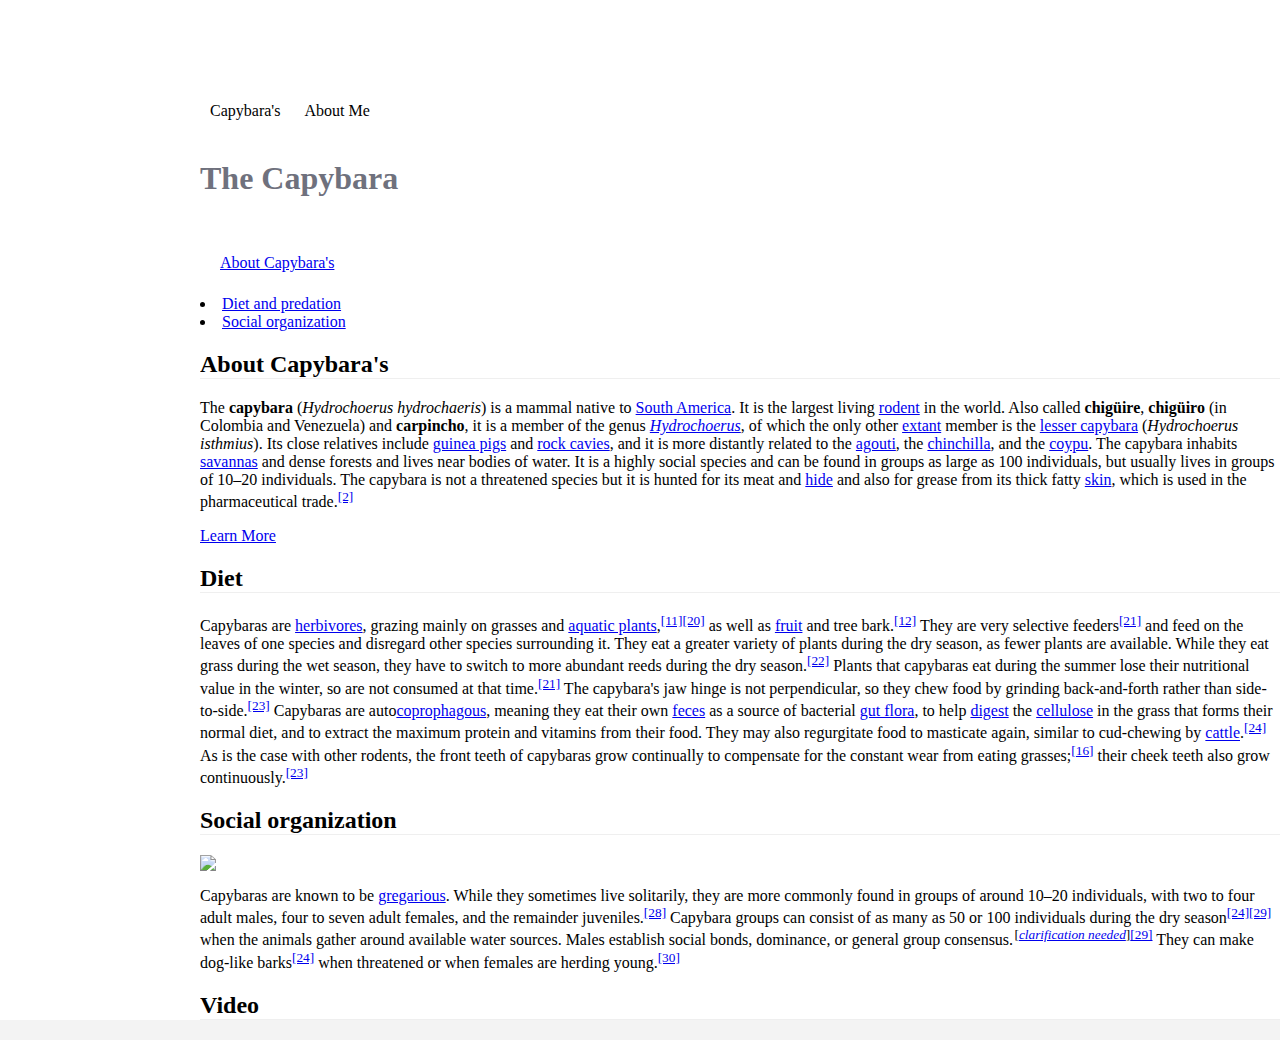
==== index.html @ ce29a7f4 "Update index.html" ====
<html>

<head>
  <title>Capybara's</title>
  <link href="./pocapybara.css" rel="stylesheet">
</head>

<body>
  <div class="page">
    <header class="nav-header">
      <nav class="main-nav">
        <a href="./index.html">Capybara's</a>
        <a href="./aboutme.html">About Me</a>
      </nav>
    </header>
    <div class="page-content">
      <h1>The Capybara</h1>
      <nav class="page-nav">
        <ul>
          <li>
            <a href="#introduction">About Capybara's</a>
          </li>
          
        </ul>
        
        <li>
            <a href="#diet">Diet and predation</a>
          </li>
          <li>
            <a href="#social">Social organization</a>
          </li>
        
      </nav>


      <div id="introduction">
        <h2>About Capybara's</h2>
        <p>
          The <b>capybara</b> (<i>Hydrochoerus hydrochaeris</i>) is a mammal native to <a href="/wiki/South_America" title="South America">South America</a>. It is the largest living <a href="/wiki/Rodent" title="Rodent">rodent</a> in the world. Also called <b>chigüire</b>, <b>chigüiro</b> (in Colombia and Venezuela) and <b>carpincho</b>, it is a member of the genus <i><a href="/wiki/Hydrochoerus" title="Hydrochoerus">Hydrochoerus</a></i>, of which the only other <a href="/wiki/Extant_taxon" class="mw-redirect" title="Extant taxon">extant</a> member is the <a href="/wiki/Lesser_capybara" title="Lesser capybara">lesser capybara</a> (<i>Hydrochoerus isthmius</i>).  Its close relatives include <a href="/wiki/Guinea_pig" title="Guinea pig">guinea pigs</a> and <a href="/wiki/Rock_cavy" title="Rock cavy">rock cavies</a>, and it is more distantly related to the <a href="/wiki/Agouti" title="Agouti">agouti</a>, the <a href="/wiki/Chinchilla" title="Chinchilla">chinchilla</a>, and the <a href="/wiki/Coypu" title="Coypu">coypu</a>. The capybara inhabits <a href="/wiki/Savanna" title="Savanna">savannas</a> and dense forests and lives near bodies of water. It is a highly social species and can be found in groups as large as 100 individuals, but usually lives in groups of 10–20 individuals. The capybara is not a threatened species but it is hunted for its meat and <a href="/wiki/Hide_(skin)" title="Hide (skin)">hide</a> and also for grease from its thick fatty <a href="/wiki/Skin" title="Skin">skin</a>, which is used in the pharmaceutical trade.<sup id="cite_ref-2" class="reference"><a href="#cite_note-2">[2]</a></sup>
        </p>
        <a href="https://en.wikipedia.org/wiki/Capybara" target="_blank">Learn More</a>
      </div>
      <div id="diet">
        <h2>Diet</h2>
        <p>
          Capybaras are <a href="/wiki/Herbivore" title="Herbivore">herbivores</a>, grazing mainly on grasses and <a href="/wiki/Aquatic_plants" class="mw-redirect" title="Aquatic plants">aquatic plants</a>,<sup id="cite_ref-Smithsonian_11-2" class="reference"><a href="#cite_note-Smithsonian-11">[11]</a></sup><sup id="cite_ref-RevBiolTrop_20-0" class="reference"><a href="#cite_note-RevBiolTrop-20">[20]</a></sup> as well as <a href="/wiki/Fruit" title="Fruit">fruit</a> and tree bark.<sup id="cite_ref-Palm_Beach_Zoo_12-2" class="reference"><a href="#cite_note-Palm_Beach_Zoo-12">[12]</a></sup> They are very selective feeders<sup id="cite_ref-Quintana_1998_21-0" class="reference"><a href="#cite_note-Quintana_1998-21">[21]</a></sup> and feed on the leaves of one species and disregard other species surrounding it. They eat a greater variety of plants during the dry season, as fewer plants are available. While they eat grass during the wet season, they have to switch to more abundant reeds during the dry season.<sup id="cite_ref-Barreto_1998_22-0" class="reference"><a href="#cite_note-Barreto_1998-22">[22]</a></sup> Plants that capybaras eat during the summer lose their nutritional value in the winter, so are not consumed at that time.<sup id="cite_ref-Quintana_1998_21-1" class="reference"><a href="#cite_note-Quintana_1998-21">[21]</a></sup> The capybara's jaw hinge is not perpendicular, so they chew food by grinding back-and-forth rather than side-to-side.<sup id="cite_ref-SFZoo_23-0" class="reference"><a href="#cite_note-SFZoo-23">[23]</a></sup> Capybaras are auto<a href="/wiki/Coprophagous" class="mw-redirect" title="Coprophagous">coprophagous</a>, meaning they eat their own <a href="/wiki/Feces" title="Feces">feces</a> as a source of bacterial <a href="/wiki/Gut_flora" title="Gut flora">gut flora</a>, to help <a href="/wiki/Digestion" title="Digestion">digest</a> the <a href="/wiki/Cellulose" title="Cellulose">cellulose</a> in the grass that forms their normal diet, and to extract the maximum protein and vitamins from their food. They may also regurgitate food to masticate again, similar to cud-chewing by <a href="/wiki/Cattle" title="Cattle">cattle</a>.<sup id="cite_ref-Lord-Rexford_1994_24-0" class="reference"><a href="#cite_note-Lord-Rexford_1994-24">[24]</a></sup> As is the case with other rodents, the front teeth of capybaras grow continually to compensate for the constant wear from eating grasses;<sup id="cite_ref-Bristol_16-1" class="reference"><a href="#cite_note-Bristol-16">[16]</a></sup> their cheek teeth also grow continuously.<sup id="cite_ref-SFZoo_23-1" class="reference"><a href="#cite_note-SFZoo-23">[23]</a></sup>
        </p>
      </div>
      <div id="">
        <h2>Social organization</h2>
        <img src="https://upload.wikimedia.org/wikipedia/commons/thumb/c/c9/Young_capybaras.jpg/220px-Young_capybaras.jpg" />
        <p>
          Capybaras are known to be <a href="/wiki/Gregarious" class="mw-redirect" title="Gregarious">gregarious</a>. While they sometimes live solitarily, they are more commonly found in groups of around 10–20 individuals, with two to four adult males, four to seven adult females, and the remainder juveniles.<sup id="cite_ref-Alho_1987_28-0" class="reference"><a href="#cite_note-Alho_1987-28">[28]</a></sup> Capybara groups can consist of as many as 50 or 100 individuals during the dry season<sup id="cite_ref-Lord-Rexford_1994_24-1" class="reference"><a href="#cite_note-Lord-Rexford_1994-24">[24]</a></sup><sup id="cite_ref-Macdonald_1981_29-0" class="reference"><a href="#cite_note-Macdonald_1981-29">[29]</a></sup> when the animals gather around available water sources. Males establish social bonds, dominance, or general group consensus.<sup class="noprint Inline-Template" style="margin-left:0.1em; white-space:nowrap;">[<i><a href="/wiki/Wikipedia:Please_clarify" title="Wikipedia:Please clarify"><span title="This is a non-standard use of the word 'census', which means 'official periodic count of a population'; perhaps 'consensus', meaning 'general agreement of a group', is what is meant here. (January 2017)">clarification needed</span></a></i>]</sup><sup id="cite_ref-Macdonald_1981_29-1" class="reference"><a href="#cite_note-Macdonald_1981-29">[29]</a></sup> They can make dog-like barks<sup id="cite_ref-Lord-Rexford_1994_24-2" class="reference"><a href="#cite_note-Lord-Rexford_1994-24">[24]</a></sup> when threatened or when females are herding young.<sup id="cite_ref-Murphey_1985_30-0" class="reference"><a href="#cite_note-Murphey_1985-30">[30]</a></sup>
        </p>
      </div>
      <div id="media">
        <h2>Video</h2>
       
      </div>
    </div>
  </div>
</body>

</html>
---- pocapybara.css ----
html, body {
  background-color: #f3f3f3;
  padding: 0;
  margin: 0;
 }

.page {
  background-color: white;
}

.nav-header {
  background-image: url(https://thumbs.gfycat.com/SociableEmbellishedBallpython-size_restricted.gif);
  background-repeat: no-repeat;
  background-size: cover;
  background-position: center center;
  width: 100%;
  height: 150px;
  position:relative;
}

.main-nav {
  width: 800px;
  margin-left: 200px;
  position: absolute;
  bottom: 0px;
}

  .main-nav a {
    display: inline-block;
    border-radius: 5px 0px 0px 0px;
    border-bottom: 10px solid white;
    background-color: rgba(255, 255, 255, 0.64);
    color: black;
    text-decoration: none;
    padding: 5px 10px;
    transition: bottom 300ms ease;
    position:relative;
    bottom: 15px;
  }

    .main-nav a:hover {
      bottom: -20px;
    }

.page-content {
   margin-left: 200px;
}



  .page-content a {
   
  }

h1 {
  margin: 10px 0 40px;
  padding-bottom: 10px;
  color: #6f717d;
}

h2 {
  position: sticky;
  top: 0px;
  background-color: white;
  border-bottom: 1px solid #efefef;
}


.page-nav {
 
}

  .page-nav ul {
    list-style-type: none;
    padding-left: 20px;
  }

    .page-nav ul li {
      transition: all 300ms ease;
      left: 0px;
      position: relative;
      line-height: 200%;
    }

      .page-nav ul li:hover {
        left: 4px;
      }

      .page-nav ul li a:visited {
        color: #6f717d;
      }
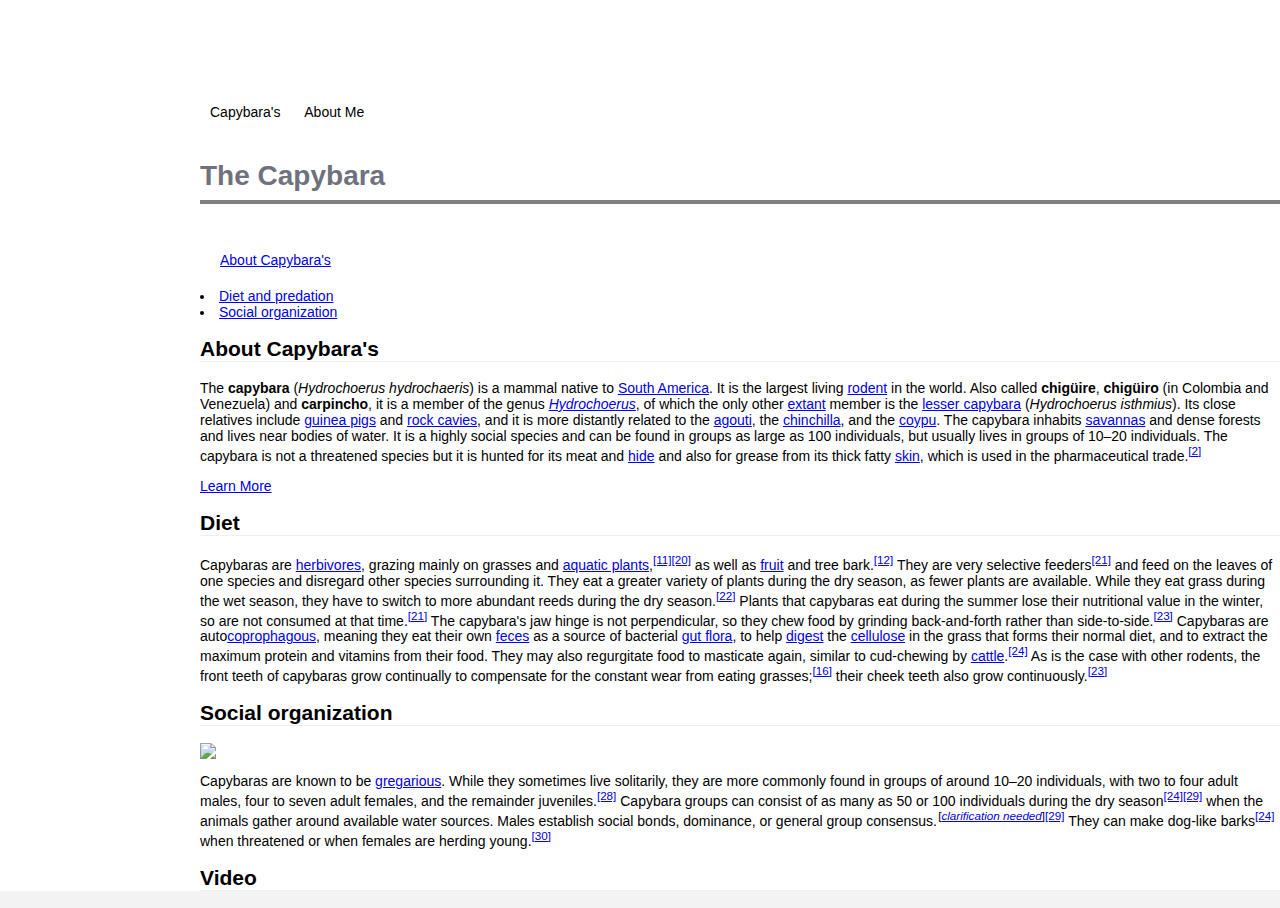
==== commit 247961a9: "Update index.html" ====
--- a/index.html
+++ b/index.html
@@ -15,6 +15,8 @@
     </header>
     <div class="page-content">
       <h1>The Capybara</h1>
+      <hr>
+
       <nav class="page-nav">
         <ul>
           <li>
--- a/pocapybara.css
+++ b/pocapybara.css
@@ -3,9 +3,26 @@
   padding: 0;
   margin: 0;
  }
+/*
+<basefont= sans-serif> 
+*/
+body {
+	font-family: "Open Sans", sans-serif; 
+	font-size: 14px;
+}
 
 .page {
   background-color: white;
+}
+
+hr {
+	display: block;
+	border: 2px solid grey;
+
+	margin-top: -3em;
+	margin-bottom: 3em;
+	margin-left: auto;
+	margin-right: auto;
 }
 
 .nav-header {
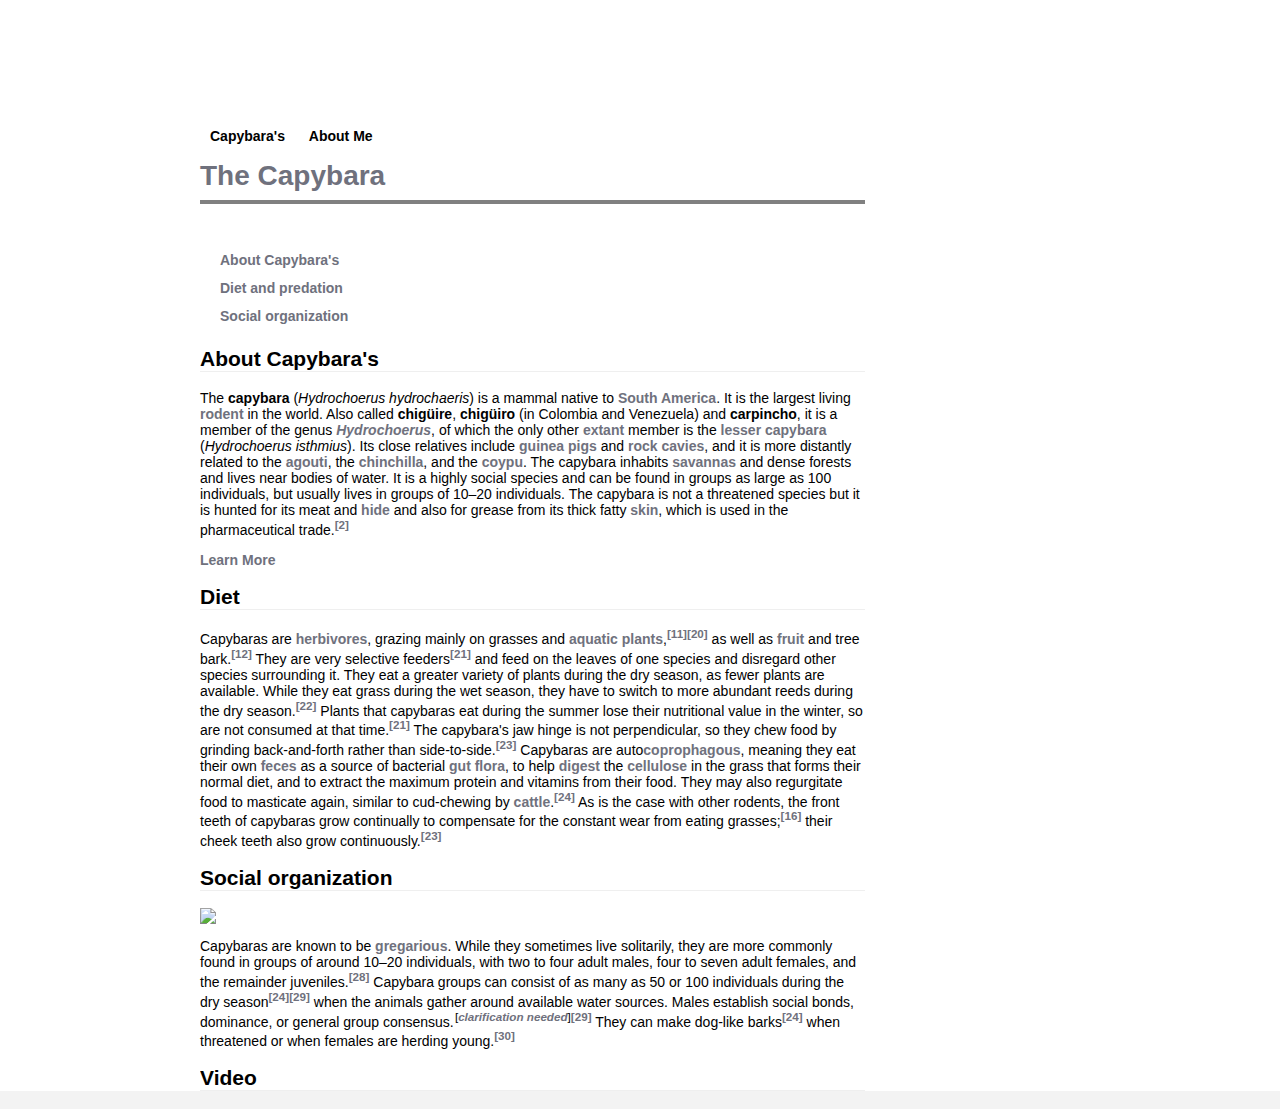
==== commit 6ac6f54c: "Update index.html" ====
--- a/index.html
+++ b/index.html
@@ -14,6 +14,7 @@
       </nav>
     </header>
     <div class="page-content">
+
       <h1>The Capybara</h1>
       <hr>
 
@@ -22,15 +23,13 @@
           <li>
             <a href="#introduction">About Capybara's</a>
           </li>
-          
-        </ul>
-        
         <li>
             <a href="#diet">Diet and predation</a>
           </li>
           <li>
             <a href="#social">Social organization</a>
           </li>
+        </ul>
         
       </nav>
 
--- a/pocapybara.css
+++ b/pocapybara.css
@@ -3,26 +3,39 @@
   padding: 0;
   margin: 0;
  }
-/*
-<basefont= sans-serif> 
-*/
+
+
+div {
+	max-width: 50em;
+	margin-right: 5%;
+}
+
+a {
+	color: #6f717d;
+	text-decoration: none;
+	font-weight: bold;
+}
+
+
 body {
 	font-family: "Open Sans", sans-serif; 
 	font-size: 14px;
 }
 
 .page {
-  background-color: white;
+	max-width: 100%;
+	margin-right: 0px;
+	background-color: white;
 }
 
 hr {
 	display: block;
 	border: 2px solid grey;
-
+	max-width: 50em;
 	margin-top: -3em;
 	margin-bottom: 3em;
-	margin-left: auto;
-	margin-right: auto;
+	margin-left: 0%;
+	margin-right: 5%;
 }
 
 .nav-header {
@@ -44,19 +57,19 @@
 
   .main-nav a {
     display: inline-block;
-    border-radius: 5px 0px 0px 0px;
+    border-radius: 5px 5px 0px 0px;
     border-bottom: 10px solid white;
     background-color: rgba(255, 255, 255, 0.64);
     color: black;
     text-decoration: none;
-    padding: 5px 10px;
+    padding: 6px 10px;
     transition: bottom 300ms ease;
     position:relative;
-    bottom: 15px;
+    bottom: -10px;
   }
 
     .main-nav a:hover {
-      bottom: -20px;
+      bottom: 0px;
     }
 
 .page-content {
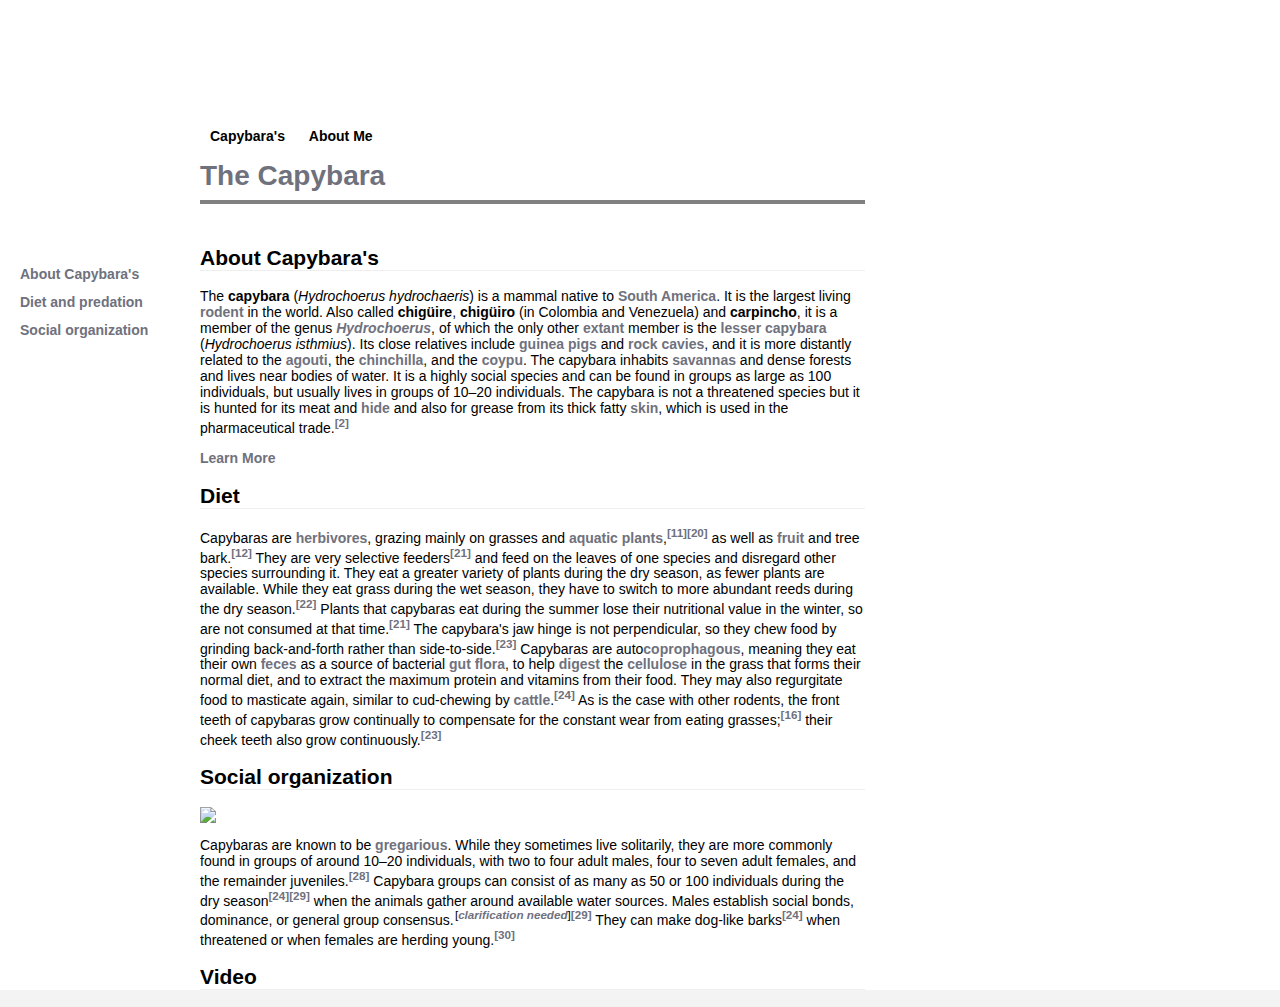
==== commit ed8b8f96: "Update index.html" ====
--- a/index.html
+++ b/index.html
@@ -10,7 +10,7 @@
     <header class="nav-header">
       <nav class="main-nav">
         <a href="./index.html">Capybara's</a>
-        <a href="./aboutme.html">About Me</a>
+        <a href="./aboutmepage.html">About Me</a>
       </nav>
     </header>
     <div class="page-content">
@@ -20,15 +20,9 @@
 
       <nav class="page-nav">
         <ul>
-          <li>
-            <a href="#introduction">About Capybara's</a>
-          </li>
-        <li>
-            <a href="#diet">Diet and predation</a>
-          </li>
-          <li>
-            <a href="#social">Social organization</a>
-          </li>
+          <li><a href="#introduction">About Capybara's</a></li>
+          <li><a href="#diet">Diet and predation</a></li>
+          <li><a href="#social">Social organization</a></li>
         </ul>
         
       </nav>
@@ -47,7 +41,7 @@
           Capybaras are <a href="/wiki/Herbivore" title="Herbivore">herbivores</a>, grazing mainly on grasses and <a href="/wiki/Aquatic_plants" class="mw-redirect" title="Aquatic plants">aquatic plants</a>,<sup id="cite_ref-Smithsonian_11-2" class="reference"><a href="#cite_note-Smithsonian-11">[11]</a></sup><sup id="cite_ref-RevBiolTrop_20-0" class="reference"><a href="#cite_note-RevBiolTrop-20">[20]</a></sup> as well as <a href="/wiki/Fruit" title="Fruit">fruit</a> and tree bark.<sup id="cite_ref-Palm_Beach_Zoo_12-2" class="reference"><a href="#cite_note-Palm_Beach_Zoo-12">[12]</a></sup> They are very selective feeders<sup id="cite_ref-Quintana_1998_21-0" class="reference"><a href="#cite_note-Quintana_1998-21">[21]</a></sup> and feed on the leaves of one species and disregard other species surrounding it. They eat a greater variety of plants during the dry season, as fewer plants are available. While they eat grass during the wet season, they have to switch to more abundant reeds during the dry season.<sup id="cite_ref-Barreto_1998_22-0" class="reference"><a href="#cite_note-Barreto_1998-22">[22]</a></sup> Plants that capybaras eat during the summer lose their nutritional value in the winter, so are not consumed at that time.<sup id="cite_ref-Quintana_1998_21-1" class="reference"><a href="#cite_note-Quintana_1998-21">[21]</a></sup> The capybara's jaw hinge is not perpendicular, so they chew food by grinding back-and-forth rather than side-to-side.<sup id="cite_ref-SFZoo_23-0" class="reference"><a href="#cite_note-SFZoo-23">[23]</a></sup> Capybaras are auto<a href="/wiki/Coprophagous" class="mw-redirect" title="Coprophagous">coprophagous</a>, meaning they eat their own <a href="/wiki/Feces" title="Feces">feces</a> as a source of bacterial <a href="/wiki/Gut_flora" title="Gut flora">gut flora</a>, to help <a href="/wiki/Digestion" title="Digestion">digest</a> the <a href="/wiki/Cellulose" title="Cellulose">cellulose</a> in the grass that forms their normal diet, and to extract the maximum protein and vitamins from their food. They may also regurgitate food to masticate again, similar to cud-chewing by <a href="/wiki/Cattle" title="Cattle">cattle</a>.<sup id="cite_ref-Lord-Rexford_1994_24-0" class="reference"><a href="#cite_note-Lord-Rexford_1994-24">[24]</a></sup> As is the case with other rodents, the front teeth of capybaras grow continually to compensate for the constant wear from eating grasses;<sup id="cite_ref-Bristol_16-1" class="reference"><a href="#cite_note-Bristol-16">[16]</a></sup> their cheek teeth also grow continuously.<sup id="cite_ref-SFZoo_23-1" class="reference"><a href="#cite_note-SFZoo-23">[23]</a></sup>
         </p>
       </div>
-      <div id="">
+      <div id="social">
         <h2>Social organization</h2>
         <img src="https://upload.wikimedia.org/wikipedia/commons/thumb/c/c9/Young_capybaras.jpg/220px-Young_capybaras.jpg" />
         <p>
--- a/pocapybara.css
+++ b/pocapybara.css
@@ -102,18 +102,19 @@
 
   .page-nav ul {
     list-style-type: none;
-    padding-left: 20px;
+    padding-left: 0px;
+    position: absolute;
   }
 
     .page-nav ul li {
       transition: all 300ms ease;
-      left: 0px;
+      left: -180px;
       position: relative;
       line-height: 200%;
     }
 
       .page-nav ul li:hover {
-        left: 4px;
+        left: -170px;
       }
 
       .page-nav ul li a:visited {
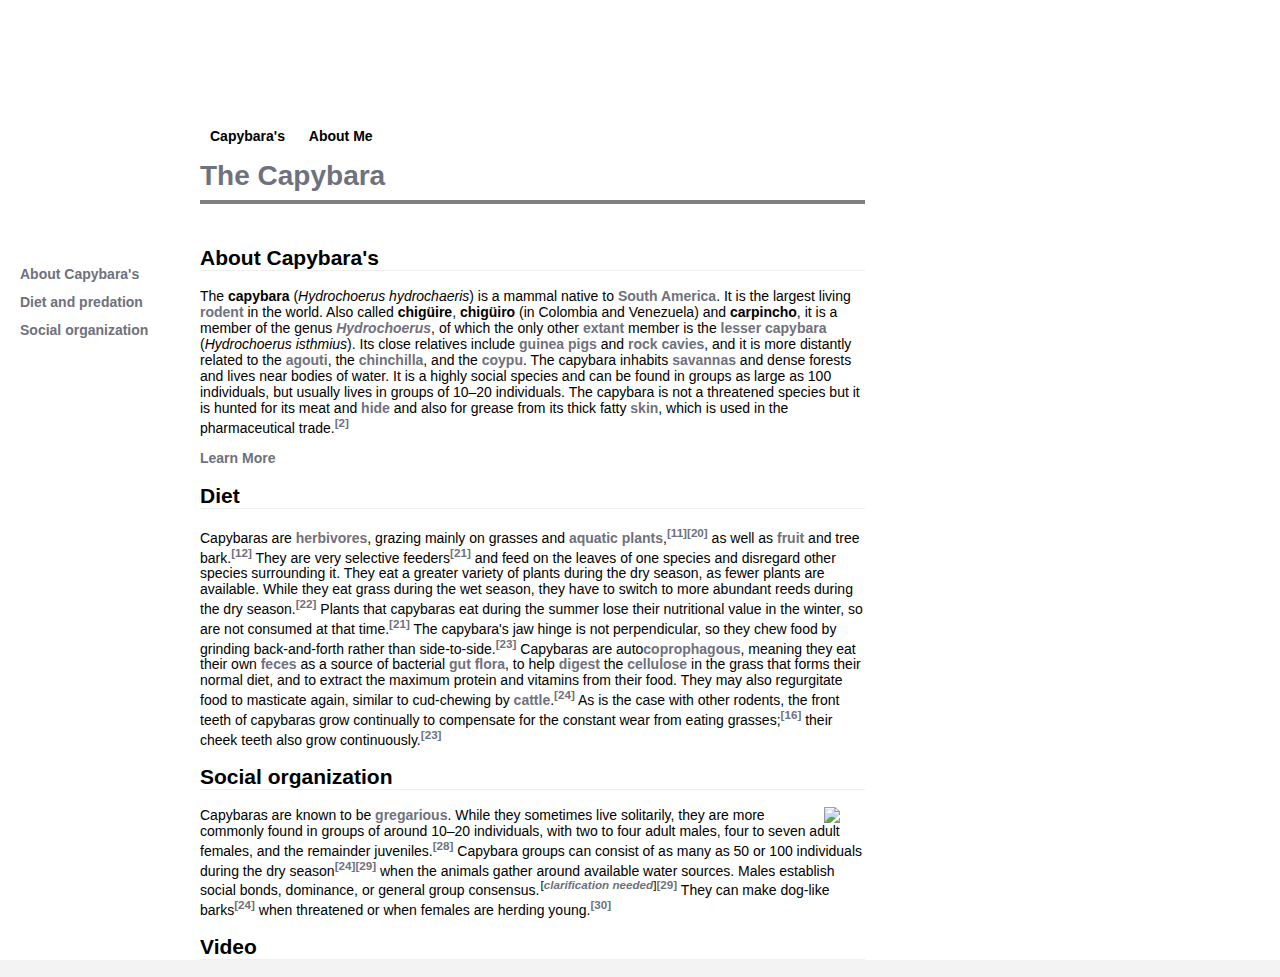
==== commit c87bcf7c: "Update index.html" ====
--- a/index.html
+++ b/index.html
@@ -43,7 +43,7 @@
       </div>
       <div id="social">
         <h2>Social organization</h2>
-        <img src="https://upload.wikimedia.org/wikipedia/commons/thumb/c/c9/Young_capybaras.jpg/220px-Young_capybaras.jpg" />
+        <img src="https://upload.wikimedia.org/wikipedia/commons/thumb/c/c9/Young_capybaras.jpg/220px-Young_capybaras.jpg" align="right" hspace="25" vspace="0" />
         <p>
           Capybaras are known to be <a href="/wiki/Gregarious" class="mw-redirect" title="Gregarious">gregarious</a>. While they sometimes live solitarily, they are more commonly found in groups of around 10–20 individuals, with two to four adult males, four to seven adult females, and the remainder juveniles.<sup id="cite_ref-Alho_1987_28-0" class="reference"><a href="#cite_note-Alho_1987-28">[28]</a></sup> Capybara groups can consist of as many as 50 or 100 individuals during the dry season<sup id="cite_ref-Lord-Rexford_1994_24-1" class="reference"><a href="#cite_note-Lord-Rexford_1994-24">[24]</a></sup><sup id="cite_ref-Macdonald_1981_29-0" class="reference"><a href="#cite_note-Macdonald_1981-29">[29]</a></sup> when the animals gather around available water sources. Males establish social bonds, dominance, or general group consensus.<sup class="noprint Inline-Template" style="margin-left:0.1em; white-space:nowrap;">[<i><a href="/wiki/Wikipedia:Please_clarify" title="Wikipedia:Please clarify"><span title="This is a non-standard use of the word 'census', which means 'official periodic count of a population'; perhaps 'consensus', meaning 'general agreement of a group', is what is meant here. (January 2017)">clarification needed</span></a></i>]</sup><sup id="cite_ref-Macdonald_1981_29-1" class="reference"><a href="#cite_note-Macdonald_1981-29">[29]</a></sup> They can make dog-like barks<sup id="cite_ref-Lord-Rexford_1994_24-2" class="reference"><a href="#cite_note-Lord-Rexford_1994-24">[24]</a></sup> when threatened or when females are herding young.<sup id="cite_ref-Murphey_1985_30-0" class="reference"><a href="#cite_note-Murphey_1985-30">[30]</a></sup>
         </p>
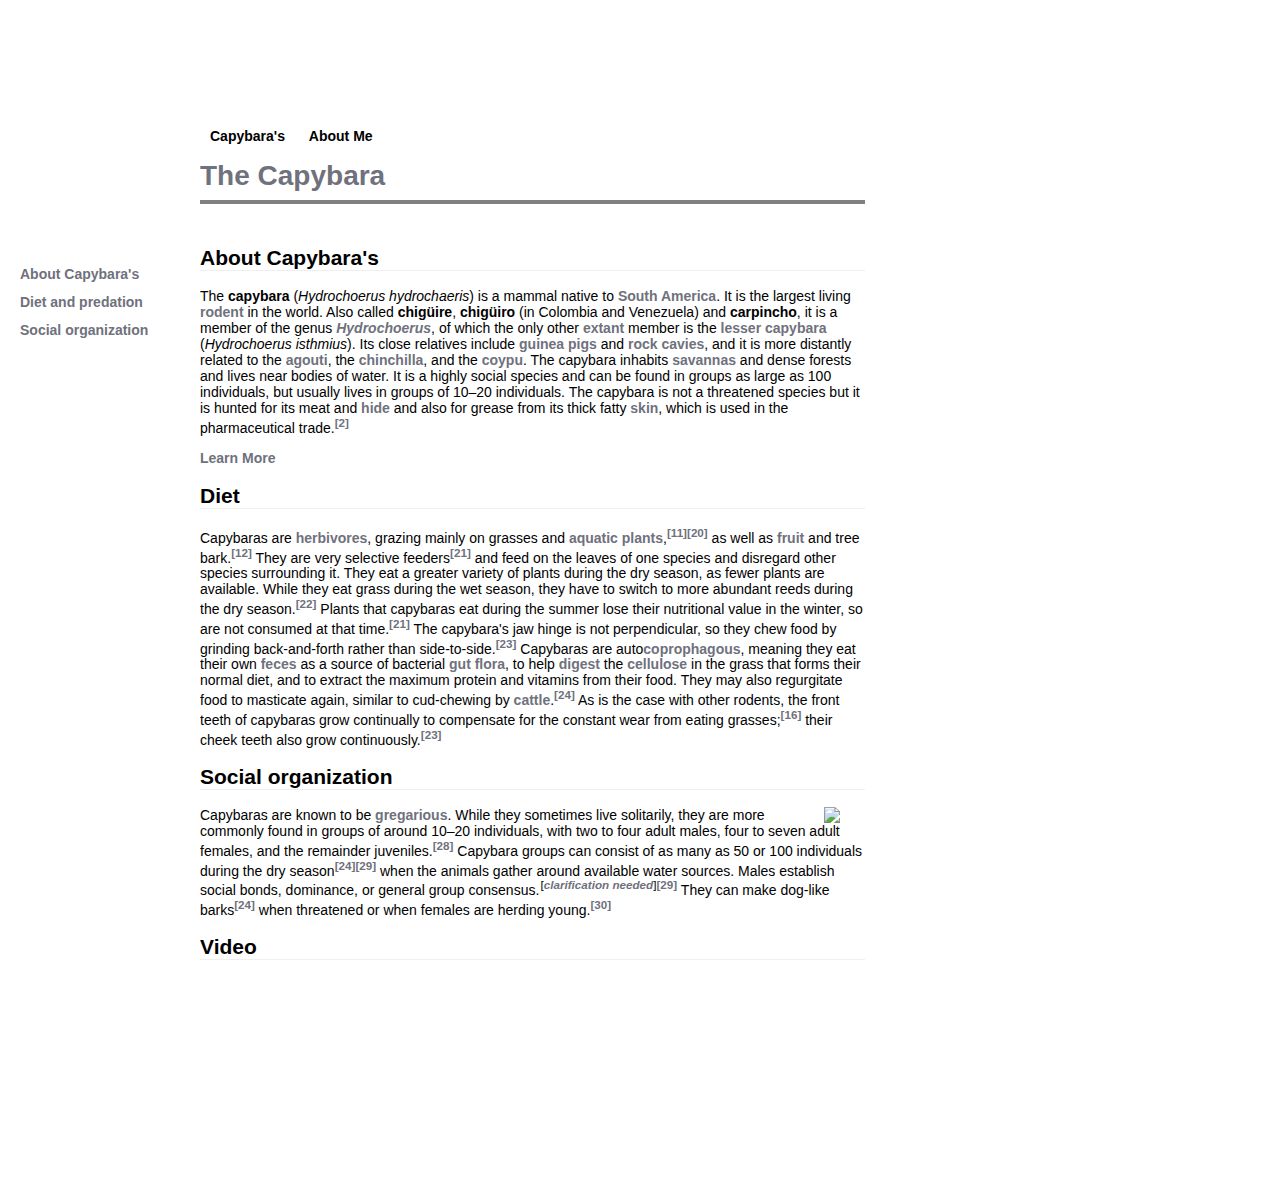
==== commit 6bc22821: "Update index.html" ====
--- a/index.html
+++ b/index.html
@@ -50,7 +50,7 @@
       </div>
       <div id="media">
         <h2>Video</h2>
-       
+       <iframe width="400" height="225" src="https://www.youtube.com/embed/CdMUOsf2QNc" frameborder="0" allow="accelerometer; autoplay; encrypted-media; gyroscope; picture-in-picture" allowfullscreen></iframe>
       </div>
     </div>
   </div>
